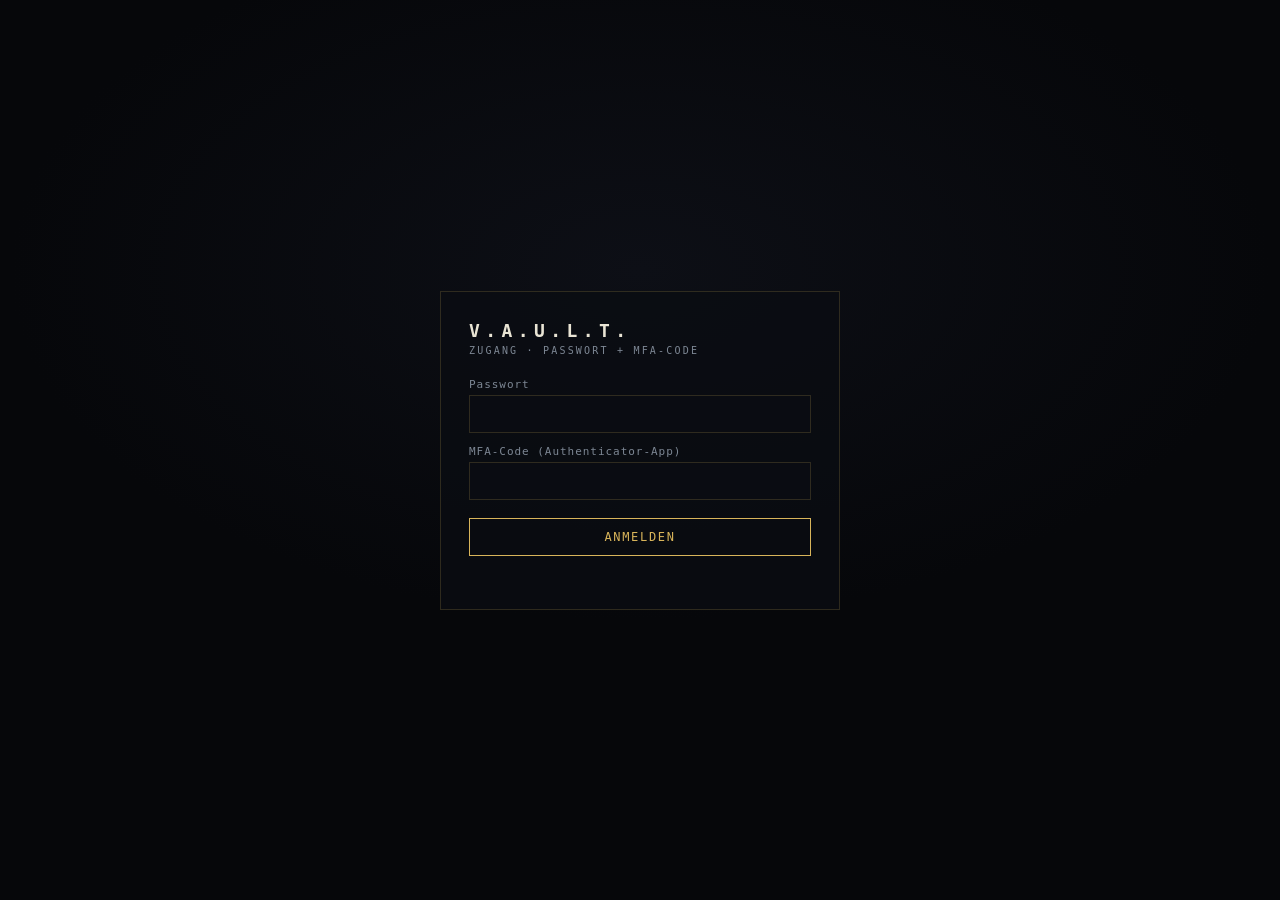
==== services/orchestrator/static/login.html @ dd8ba907 "Phase 8: Verifier-Haertung, Server-Haertung (Install-Option), MFA-Login Verifier: app/sandbox.py pru" ====
<!doctype html>
<html lang="de">
<head>
  <meta charset="utf-8" />
  <meta name="viewport" content="width=device-width, initial-scale=1" />
  <title>V.A.U.L.T. · Login</title>
  <style>
    :root { --bg:#06070a; --fg:#e9e4d4; --muted:#7d8794; --gold:#d8b45a;
            --line:rgba(216,180,90,.18); --mono:ui-monospace,"SF Mono",Menlo,Consolas,monospace; }
    * { box-sizing:border-box; }
    body { margin:0; min-height:100vh; display:grid; place-items:center;
      background:radial-gradient(900px 500px at 50% 30%, #0d0f16 0%, #06070a 70%);
      color:var(--fg); font-family:var(--mono); letter-spacing:.06em; }
    .card { width:min(400px, 92vw); border:1px solid var(--line); padding:28px;
      background:rgba(10,12,18,.75); }
    h1 { font-size:18px; letter-spacing:.3em; margin:0 0 4px; }
    .sub { font-size:10px; color:var(--muted); letter-spacing:.22em; margin-bottom:22px; }
    label { display:block; font-size:11px; color:var(--muted); margin:12px 0 4px; }
    input { width:100%; background:#0a0c12; border:1px solid var(--line); color:var(--fg);
      font-family:var(--mono); font-size:14px; padding:10px 12px; }
    input:focus { outline:none; border-color:var(--gold); }
    button { width:100%; margin-top:18px; background:transparent; border:1px solid var(--gold);
      color:var(--gold); font-family:var(--mono); font-size:12px; letter-spacing:.14em;
      padding:11px; cursor:pointer; }
    button:hover { background:rgba(216,180,90,.1); }
    .err { color:#e05a5a; font-size:11px; min-height:15px; margin-top:10px; }
  </style>
</head>
<body>
  <div class="card">
    <h1>V.A.U.L.T.</h1>
    <div class="sub">ZUGANG · PASSWORT + MFA-CODE</div>
    <form id="f">
      <label>Passwort</label>
      <input id="pw" type="password" autocomplete="current-password" />
      <label>MFA-Code (Authenticator-App)</label>
      <input id="code" inputmode="numeric" maxlength="6" autocomplete="one-time-code" />
      <button type="submit">ANMELDEN</button>
    </form>
    <div class="err" id="err"></div>
  </div>

  <script>
    document.getElementById("f").onsubmit = async (e) => {
      e.preventDefault();
      const err = document.getElementById("err");
      err.textContent = "";
      const r = await fetch("/auth/login", { method:"POST",
        headers:{ "Content-Type":"application/json" },
        body: JSON.stringify({
          password: document.getElementById("pw").value,
          code: document.getElementById("code").value,
        }) });
      const j = await r.json().catch(() => ({}));
      if (j.ok) location.href = "/";
      else err.textContent = j.error || "Login fehlgeschlagen.";
    };
  </script>
</body>
</html>
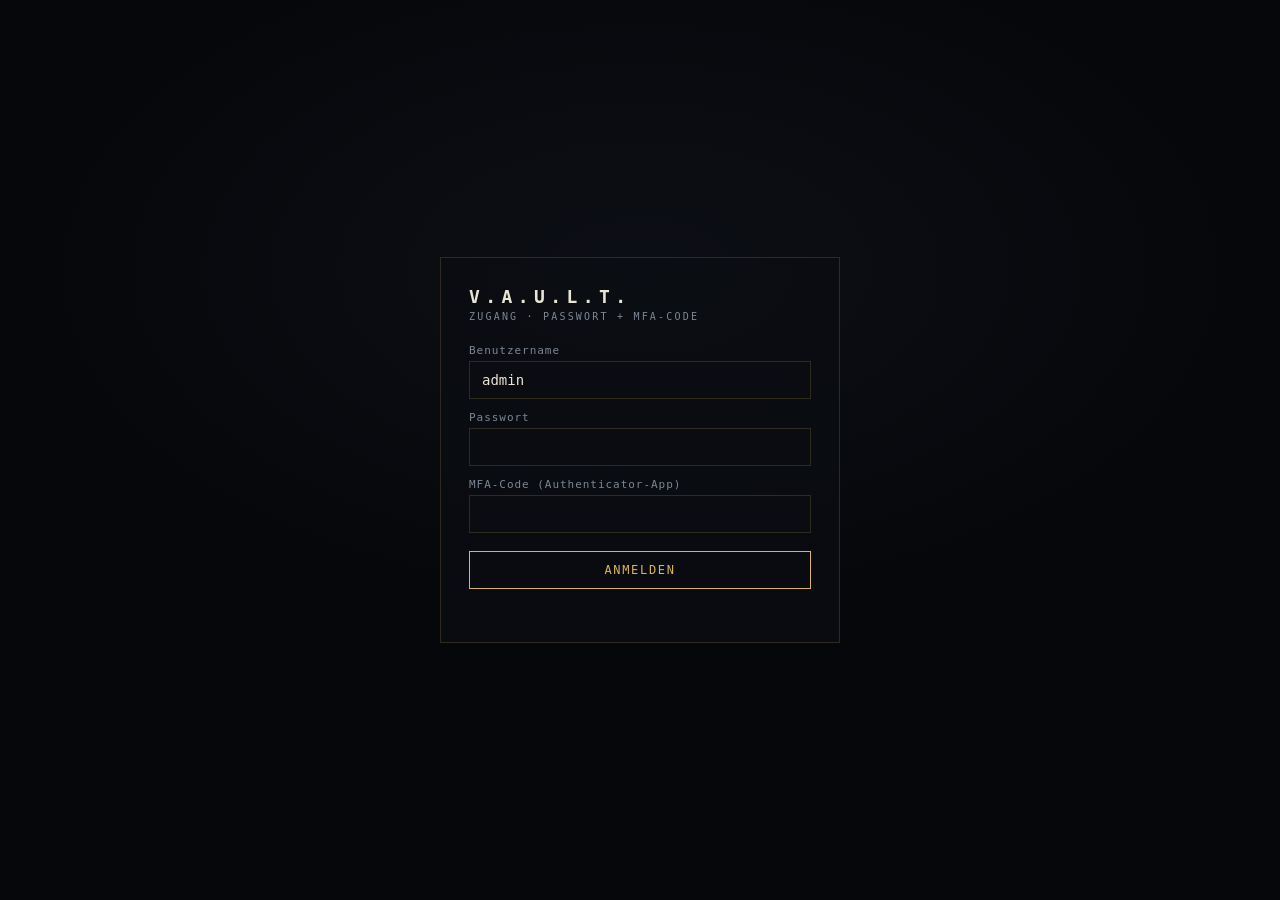
==== commit 7fe40d1b: "Phase 11: Runner-Profile, Scheduler, Modell-Auswahl, Streaming, Mehrbenutzer #5 Runner-Profile: exec" ====
--- a/services/orchestrator/static/login.html
+++ b/services/orchestrator/static/login.html
@@ -31,6 +31,8 @@
     <h1>V.A.U.L.T.</h1>
     <div class="sub">ZUGANG · PASSWORT + MFA-CODE</div>
     <form id="f">
+      <label>Benutzername</label>
+      <input id="user" autocomplete="username" value="admin" />
       <label>Passwort</label>
       <input id="pw" type="password" autocomplete="current-password" />
       <label>MFA-Code (Authenticator-App)</label>
@@ -48,6 +50,7 @@
       const r = await fetch("/auth/login", { method:"POST",
         headers:{ "Content-Type":"application/json" },
         body: JSON.stringify({
+          username: document.getElementById("user").value,
           password: document.getElementById("pw").value,
           code: document.getElementById("code").value,
         }) });
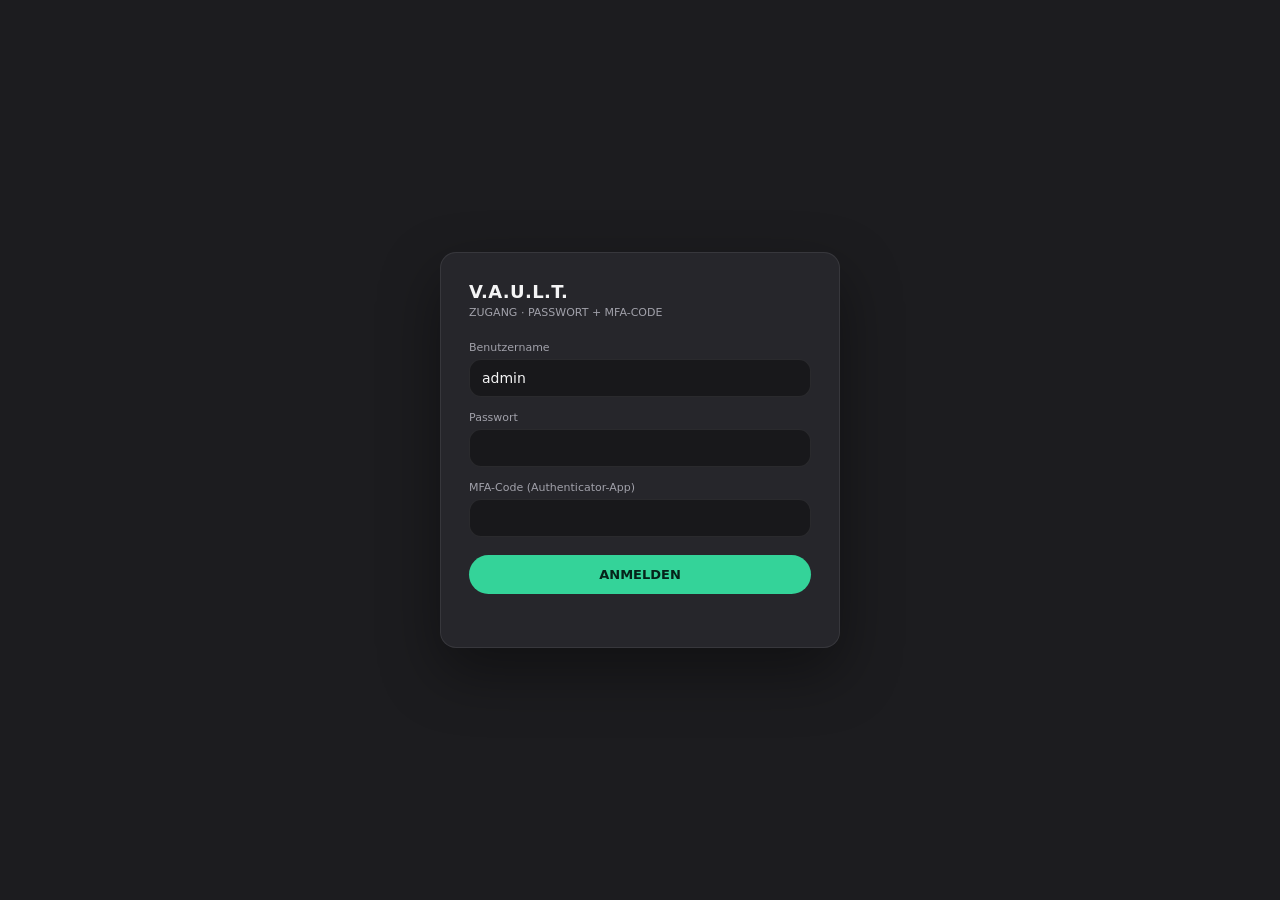
==== commit fada0649: "Redesign: HUD an Docker-gui-Designsystem angepasst + Ollama-Install leiser Design: styles.css komple" ====
--- a/services/orchestrator/static/login.html
+++ b/services/orchestrator/static/login.html
@@ -5,25 +5,25 @@
   <meta name="viewport" content="width=device-width, initial-scale=1" />
   <title>V.A.U.L.T. · Login</title>
   <style>
-    :root { --bg:#06070a; --fg:#e9e4d4; --muted:#7d8794; --gold:#d8b45a;
-            --line:rgba(216,180,90,.18); --mono:ui-monospace,"SF Mono",Menlo,Consolas,monospace; }
+    :root { --bg:#1c1c1f; --surface:#26262b; --sunken:#18181b; --fg:#f4f4f5; --muted:#a1a1aa;
+            --accent:#34d399; --line:rgba(255,255,255,.08);
+            --font:'Inter',ui-sans-serif,system-ui,-apple-system,'Segoe UI',Roboto,sans-serif; }
     * { box-sizing:border-box; }
     body { margin:0; min-height:100vh; display:grid; place-items:center;
-      background:radial-gradient(900px 500px at 50% 30%, #0d0f16 0%, #06070a 70%);
-      color:var(--fg); font-family:var(--mono); letter-spacing:.06em; }
-    .card { width:min(400px, 92vw); border:1px solid var(--line); padding:28px;
-      background:rgba(10,12,18,.75); }
-    h1 { font-size:18px; letter-spacing:.3em; margin:0 0 4px; }
-    .sub { font-size:10px; color:var(--muted); letter-spacing:.22em; margin-bottom:22px; }
-    label { display:block; font-size:11px; color:var(--muted); margin:12px 0 4px; }
-    input { width:100%; background:#0a0c12; border:1px solid var(--line); color:var(--fg);
-      font-family:var(--mono); font-size:14px; padding:10px 12px; }
-    input:focus { outline:none; border-color:var(--gold); }
-    button { width:100%; margin-top:18px; background:transparent; border:1px solid var(--gold);
-      color:var(--gold); font-family:var(--mono); font-size:12px; letter-spacing:.14em;
-      padding:11px; cursor:pointer; }
-    button:hover { background:rgba(216,180,90,.1); }
-    .err { color:#e05a5a; font-size:11px; min-height:15px; margin-top:10px; }
+      background:var(--bg); color:var(--fg); font-family:var(--font); }
+    .card { width:min(400px, 92vw); border:1px solid var(--line); padding:28px; border-radius:16px;
+      background:var(--surface); box-shadow:0 24px 60px rgba(0,0,0,.4); }
+    h1 { font-size:18px; font-weight:800; letter-spacing:.02em; margin:0 0 4px; }
+    .sub { font-size:11px; color:var(--muted); margin-bottom:22px; }
+    label { display:block; font-size:11px; color:var(--muted); margin:14px 0 5px; font-weight:500; }
+    input { width:100%; background:var(--sunken); border:1px solid var(--line); color:var(--fg);
+      font-family:var(--font); font-size:14px; padding:10px 12px; border-radius:12px; }
+    input:focus { outline:none; border-color:var(--accent); }
+    button { width:100%; margin-top:18px; background:var(--accent); border:0;
+      color:#05231a; font-family:var(--font); font-size:13px; font-weight:600;
+      padding:12px; cursor:pointer; border-radius:999px; }
+    button:hover { opacity:.9; }
+    .err { color:#f87171; font-size:11px; min-height:15px; margin-top:10px; }
   </style>
 </head>
 <body>
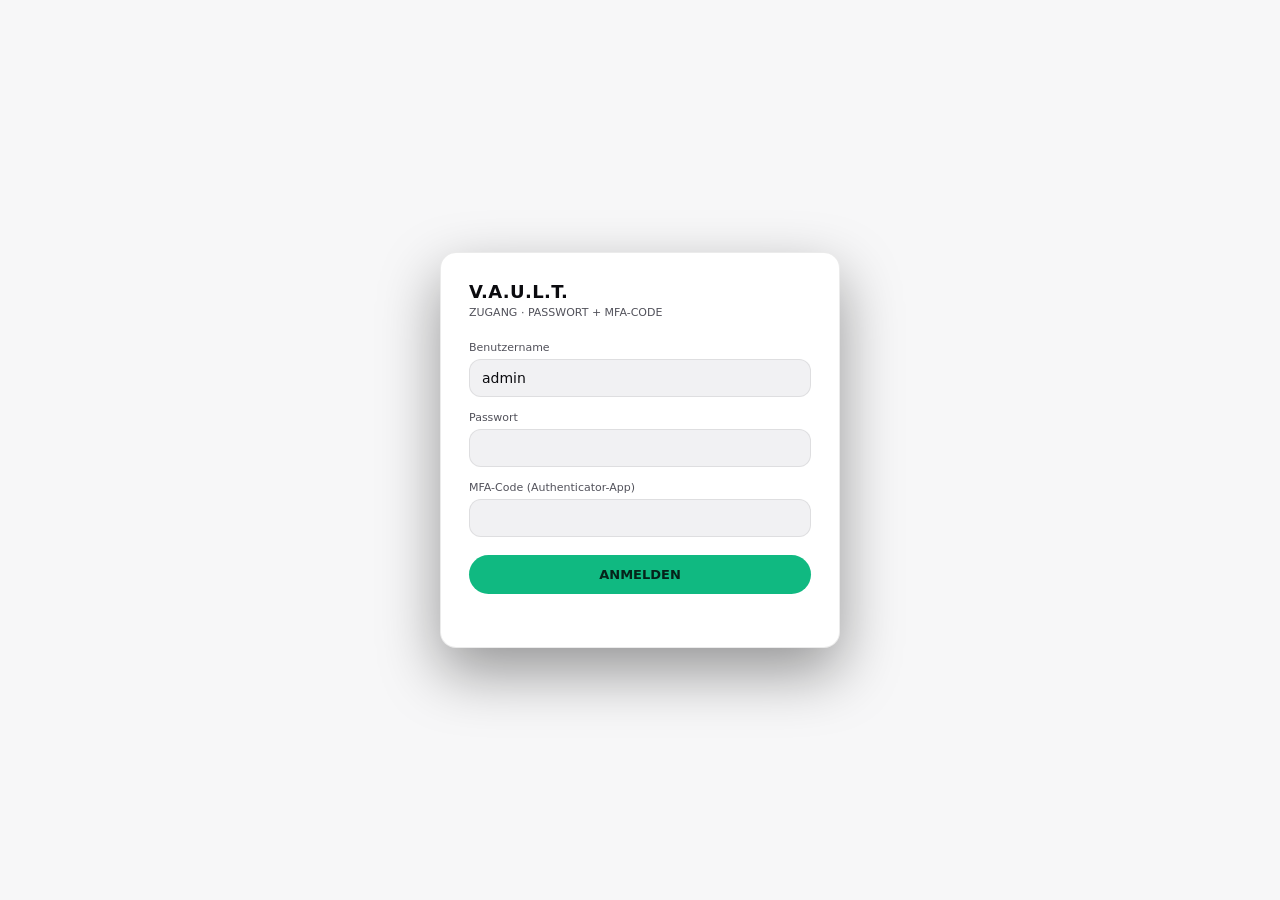
==== commit c48762ba: "Hell/Dunkel-Modus + Mobil-Tauglichkeit - Theme-System: Farb-Tokens als Hell (Standard) + [data-theme" ====
--- a/services/orchestrator/static/login.html
+++ b/services/orchestrator/static/login.html
@@ -4,10 +4,15 @@
   <meta charset="utf-8" />
   <meta name="viewport" content="width=device-width, initial-scale=1" />
   <title>V.A.U.L.T. · Login</title>
+  <script>(function(){var t=localStorage.getItem("vault-theme");
+    if(!t)t=matchMedia("(prefers-color-scheme: dark)").matches?"dark":"light";
+    document.documentElement.setAttribute("data-theme",t);})();</script>
   <style>
-    :root { --bg:#1c1c1f; --surface:#26262b; --sunken:#18181b; --fg:#f4f4f5; --muted:#a1a1aa;
-            --accent:#34d399; --line:rgba(255,255,255,.08);
+    :root { --bg:#f7f7f8; --surface:#fff; --sunken:#f1f1f3; --fg:#0b0b0f; --muted:#52525b;
+            --accent:#10b981; --line:rgba(0,0,0,.08);
             --font:'Inter',ui-sans-serif,system-ui,-apple-system,'Segoe UI',Roboto,sans-serif; }
+    :root[data-theme="dark"] { --bg:#1c1c1f; --surface:#26262b; --sunken:#18181b; --fg:#f4f4f5;
+            --muted:#a1a1aa; --accent:#34d399; --line:rgba(255,255,255,.08); }
     * { box-sizing:border-box; }
     body { margin:0; min-height:100vh; display:grid; place-items:center;
       background:var(--bg); color:var(--fg); font-family:var(--font); }
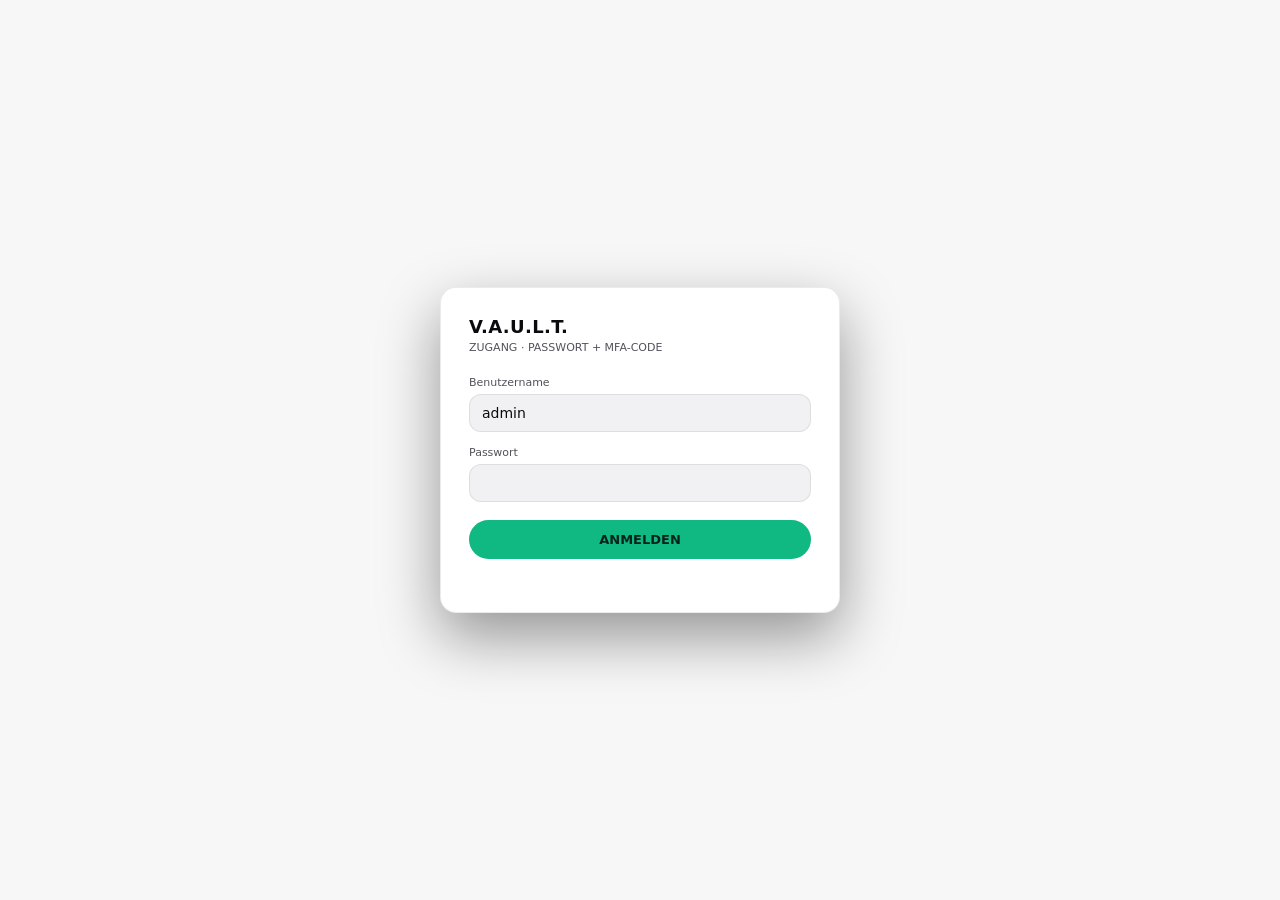
==== commit ae6bd297: "Optionales MFA + zweistufiger Login + Gerät merken; Ollama-Test + Modell-Vorschlaege Auth-Umbau (aut" ====
--- a/services/orchestrator/static/login.html
+++ b/services/orchestrator/static/login.html
@@ -40,28 +40,43 @@
       <input id="user" autocomplete="username" value="admin" />
       <label>Passwort</label>
       <input id="pw" type="password" autocomplete="current-password" />
-      <label>MFA-Code (Authenticator-App)</label>
-      <input id="code" inputmode="numeric" maxlength="6" autocomplete="one-time-code" />
-      <button type="submit">ANMELDEN</button>
+      <div id="mfa-step" style="display:none">
+        <label>MFA-Code (Authenticator-App)</label>
+        <input id="code" inputmode="numeric" maxlength="6" autocomplete="one-time-code" />
+      </div>
+      <button type="submit" id="submit">ANMELDEN</button>
     </form>
     <div class="err" id="err"></div>
   </div>
 
   <script>
-    document.getElementById("f").onsubmit = async (e) => {
+    const f = document.getElementById("f");
+    const err = document.getElementById("err");
+    const mfaStep = document.getElementById("mfa-step");
+    const submitBtn = document.getElementById("submit");
+    let mfaMode = false;
+
+    f.onsubmit = async (e) => {
       e.preventDefault();
-      const err = document.getElementById("err");
       err.textContent = "";
-      const r = await fetch("/auth/login", { method:"POST",
-        headers:{ "Content-Type":"application/json" },
-        body: JSON.stringify({
-          username: document.getElementById("user").value,
-          password: document.getElementById("pw").value,
-          code: document.getElementById("code").value,
-        }) });
+      const body = {
+        username: document.getElementById("user").value,
+        password: document.getElementById("pw").value,
+      };
+      if (mfaMode) body.code = document.getElementById("code").value;
+      const r = await fetch("/auth/login", { method: "POST",
+        headers: { "Content-Type": "application/json" }, body: JSON.stringify(body) });
       const j = await r.json().catch(() => ({}));
-      if (j.ok) location.href = "/";
-      else err.textContent = j.error || "Login fehlgeschlagen.";
+      if (j.ok) { location.href = "/"; return; }
+      if (j.mfa_required) {
+        // Erst jetzt das MFA-Feld einblenden
+        mfaMode = true;
+        mfaStep.style.display = "block";
+        submitBtn.textContent = "BESTÄTIGEN";
+        document.getElementById("code").focus();
+        return;
+      }
+      err.textContent = j.error || "Login fehlgeschlagen.";
     };
   </script>
 </body>
